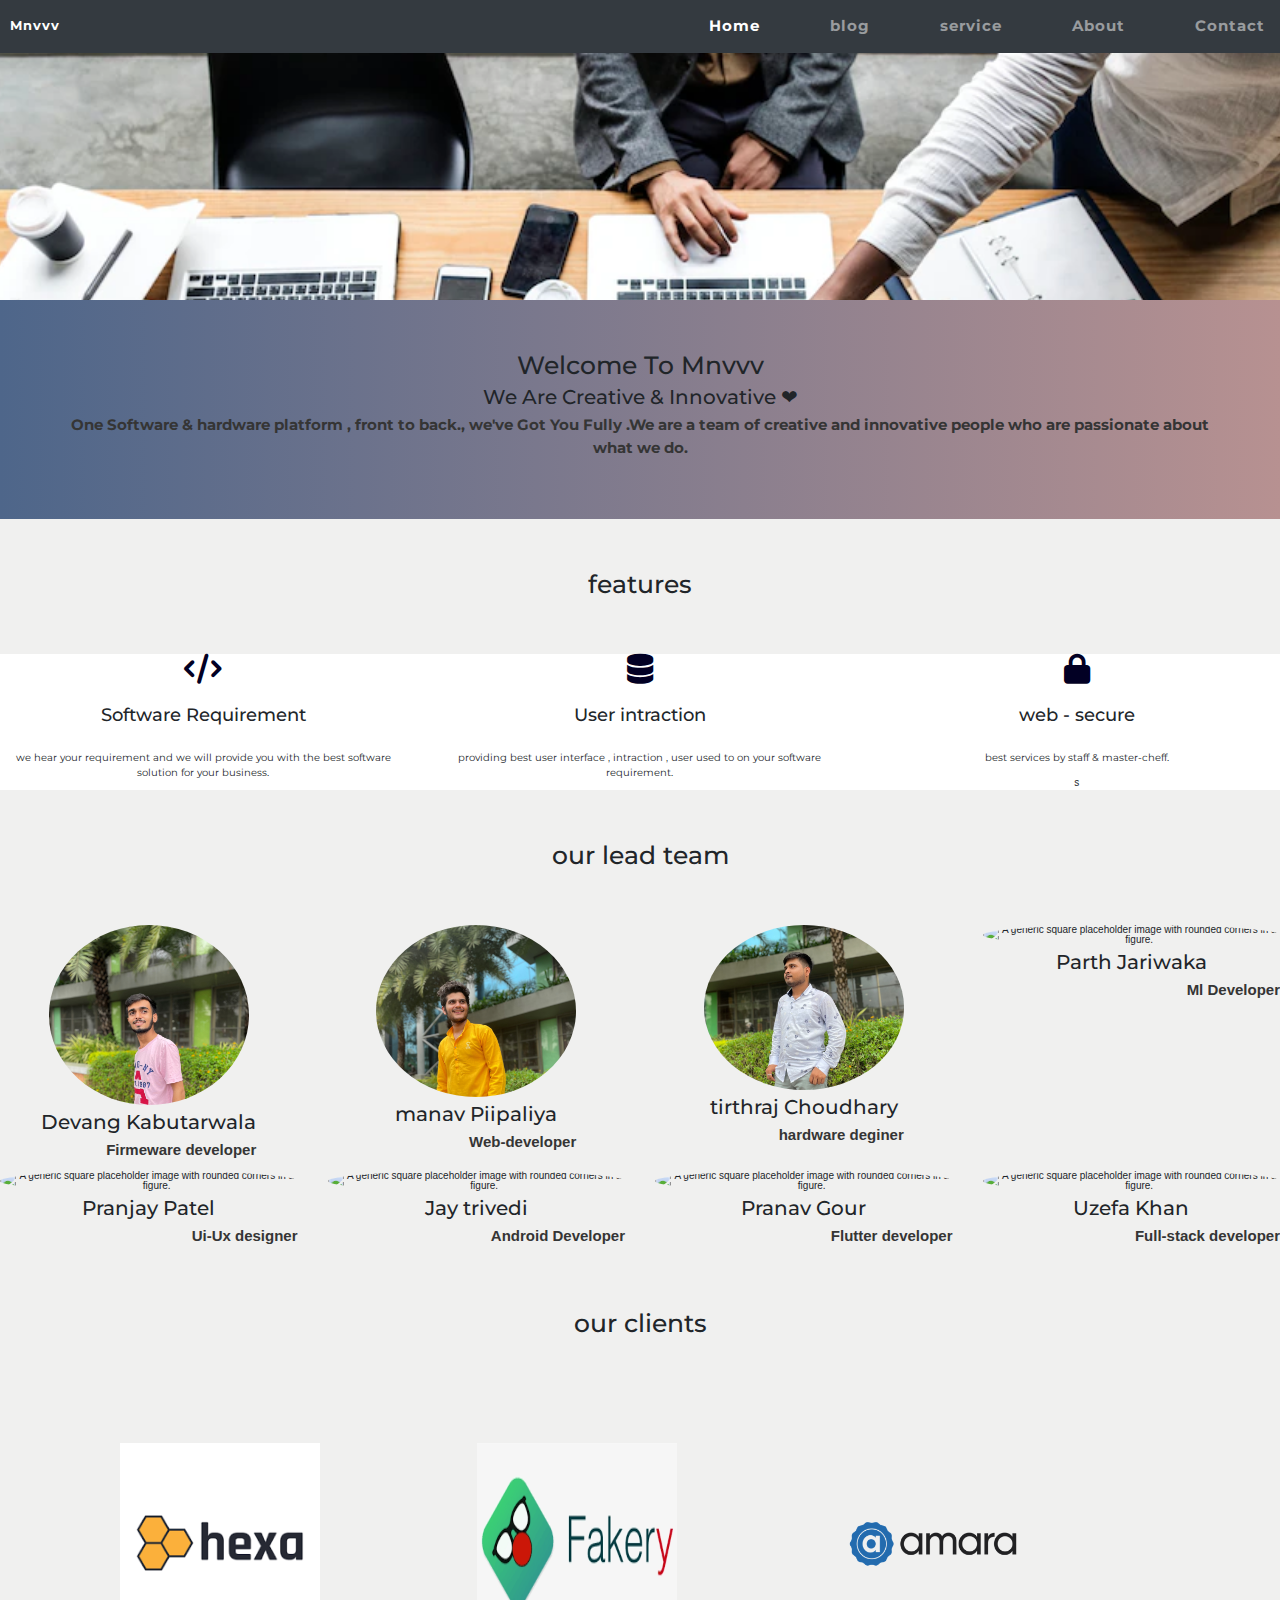
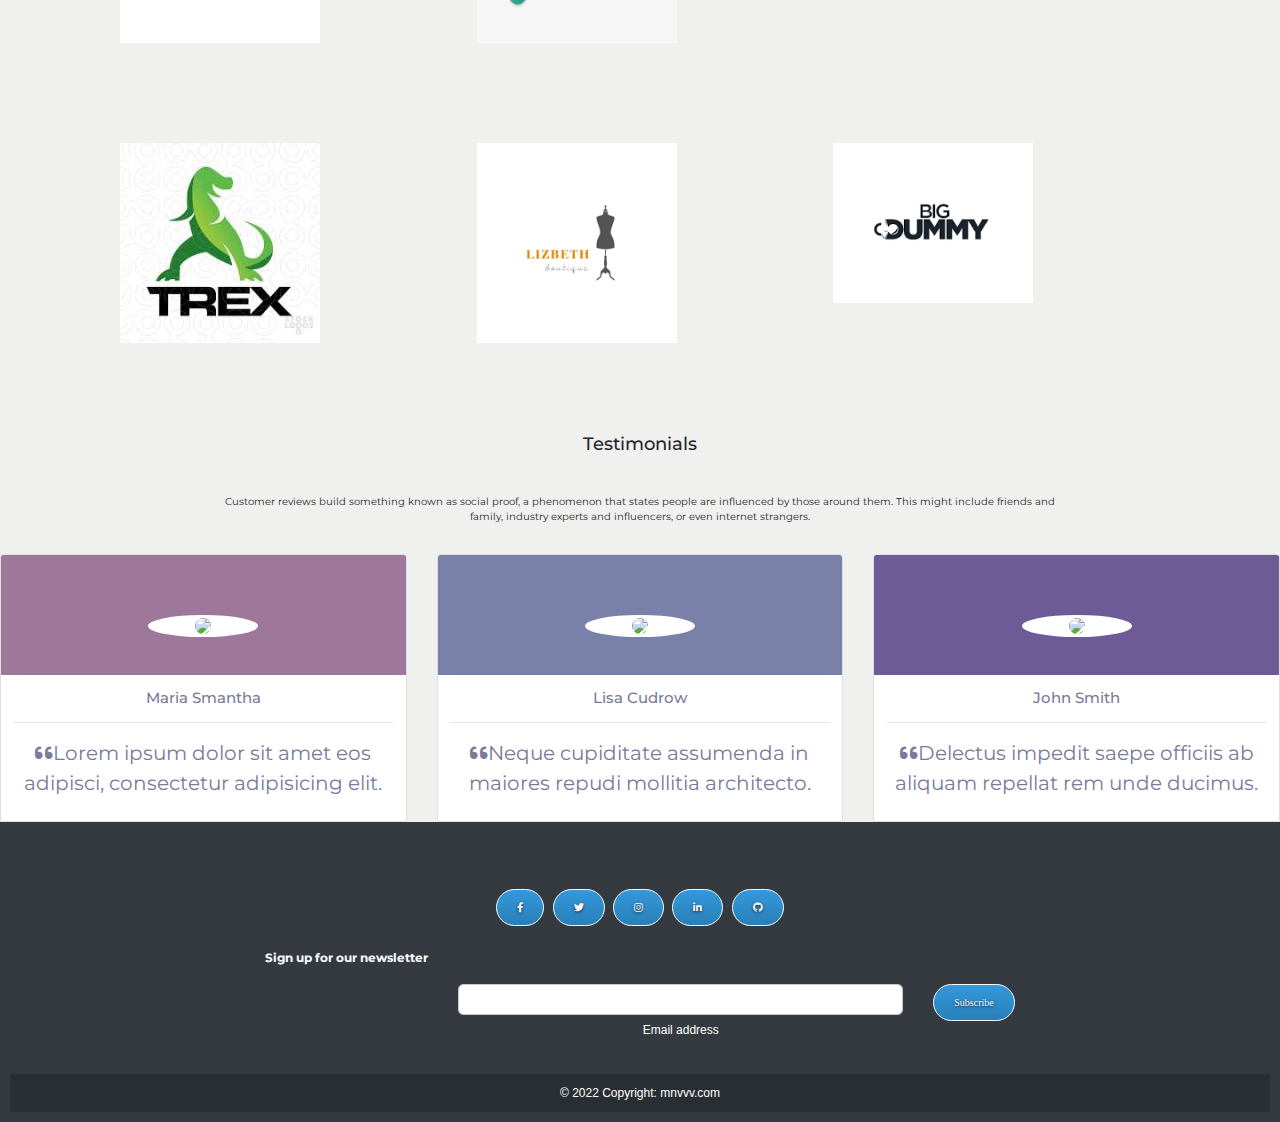
==== index.html @ 1e36822f "company website demo" ====
<!doctype html>
<html lang="en">
  <head>
    <!-- Required meta tags -->
    <meta charset="utf-8">
    <meta name="viewport" content="width=device-width, initial-scale=1, shrink-to-fit=no">

    <!-- Bootstrap CSS -->
   <link rel="stylesheet" href="https://cdn.jsdelivr.net/npm/bootstrap@4.0.0/dist/css/bootstrap.min.css" integrity="sha384-Gn5384xqQ1aoWXA+058RXPxPg6fy4IWvTNh0E263XmFcJlSAwiGgFAW/dAiS6JXm" crossorigin="anonymous">
  <link rel="stylesheet" href="style.css" type="text/css">





  <link href="img/favicon (5).ico" rel="icon">


  <!-- font awesome ico  -->
  <link href="https://cdnjs.cloudflare.com/ajax/libs/font-awesome/6.0.0/css/all.min.css" rel="stylesheet">
    <title>mnvvvv</title>





  </head>
  <body>

 <!--  ---- bg image --------------------------->



  
        <!-- =-----------------------------------------
            ---------------------------------------------------navbar                -------------------------------- -->
    <nav class="navbar navbar-expand-lg navbar-dark bg-dark">
        <a class="navbar-brand" href="#"> Mnvvv</a>
        <button class="navbar-toggler" type="button" data-toggle="collapse" data-target="#navbarSupportedContent" aria-controls="navbarSupportedContent" aria-expanded="false" aria-label="Toggle navigation">
          <span class="navbar-toggler-icon"></span>
        </button>
      
        <div class="collapse navbar-collapse text-center" id="navbarSupportedContent">
          <ul class="navbar-nav ml-auto ">
            <li class="nav-item active">
              <a class="nav-link" href="index.html">Home <span class="sr-only">(current)</span></a>
            </li>

        
            <li class="nav-item">
                <a class="nav-link" href="blog.html">blog</a>
            </li>

            <li class="nav-item">
              <a class="nav-link" href="service.html">service</a>
            </li>
           
            <li class="nav-item">
              <a class="nav-link " href="about.html">About</a>
            </li>

            
            <li class="nav-item">
                <a class="nav-link" href="contact.html">Contact</a>
            </li>


          </ul>
         
        </div>
      </nav>

      <div class="bg-img">
      </div>


      <!-- <div class="container text-center hero-txt"> -->

        <section class="section text-center">
          <div class="text"></div>
          <h1 class="header-txt">Welcome To  Mnvvv</h1>
          <h2>  We  Are Creative & Innovative  &#10084;</h2>
          <p class="para">
           One Software  & hardware platform , front to back., we've  Got You Fully .We are a team of creative and innovative people who are passionate about what we do.
          </p>
  

        </section>

        


        <section id="features">
 
 
       <div class="container text-center">
          <h1>   features</h1>
          </div>
        
            <!-- grid layout for responsive   -->
            <div class="row text-center">
      
              <!-- total -->
              <div class="col-lg-4 col-md-6 col-sm-12" style="background-color:rgb(255, 255, 255)">
                
                <i class="fa-solid fa-code"></i>
                <h3 class="content">  Software Requirement </h3>

                 <p class=""> we  hear your requirement and we will provide you with the best software solution for your business. </p>
              </div>
      
              <div class="col-lg-4 col-md-6 col-sm-12" style="background-color:rgb(255, 255, 255)">
                
                <i class="fa-solid fa-database"></i>
                <h3 class="content">User intraction </h3>
                <p class="">  providing best user interface  , intraction , user used to  on your software requirement.</p>
           
              </div>
      
              <div class="col-lg-4  col-md-6 col-sm-12 " style="background-color:rgb(255, 255, 255)">
               
                <i class="fa-solid fa-lock"></i>
                 <h3 class="content">  web - secure </h3>
              <p class=""> best services by staff & master-cheff.</p>s
          
              </div>
      
            </div>
      




           
        </section>

 <!-------------------------our teamm                  --------------->
            

        <section class="team">

          <div class="container text-center">
            <h1>  our lead team</h1>
          </div>

          <div class="row text-center">

            <div class="col-lg-3 col-md-6 col-sm-12">

              <figure class="figure">
                <img src="img/t2.JPG" height="200rem"  width="200rem" class="figure-img img-fluid rounded-circle" alt="A generic square placeholder image with rounded corners in a figure.">
                 <h2>Devang Kabutarwala</h2>
               
                <figcaption class="figure-caption text-right">Firmeware developer</figcaption>
              </figure>
            
            </div>


            <div class="col-lg-3 col-md-6 col-sm-12">
              <figure class="figure">
              
                <img src="img/t1.JPG"   height="200rem"  width="200rem" class="figure-img img-fluid rounded-circle" alt="A generic square placeholder image with rounded corners in a figure.">
                <h2> manav Piipaliya </h2>
                <figcaption class="figure-caption text-right">Web-developer </figcaption>
              </figure>
            
            </div>

          
            <div class="col-lg-3 col-md-6 col-sm-12">

              <figure class="figure">

              
            <img src="img/t3.JPG"  height="200rem"  width="200rem"  class="figure-img img-fluid rounded-circle" alt="A generic square placeholder image with rounded corners in a figure.">
            <h2> tirthraj Choudhary</h2>
            <figcaption class="figure-caption text-right">hardware deginer </figcaption>
             </figure>
            
            </div>


            <div class="col-lg-3 col-md-6 col-sm-12">

              <figure class="figure">

               
            <img src="img/t4.JPG"  height="200rem"  width="200rem"  class="figure-img img-fluid rounded-circle" alt="A generic square placeholder image with rounded corners in a figure.">
            <h2>  Parth Jariwaka</h2>
            <figcaption class="figure-caption text-right">  Ml Developer</figcaption>
             </figure>
            
            </div>

          </div>


        </section>


        <!-------- our team secound row   -->



        <section class="team">

         

          <div class="row text-center">

            <div class="col-lg-3 col-md-6 col-sm-12">

              <figure class="figure">
                <img src="img/t5.JPG" height="200rem"  width="200rem" class="figure-img img-fluid rounded-circle" alt="A generic square placeholder image with rounded corners in a figure.">
                 <h2>Pranjay Patel</h2>
               
                <figcaption class="figure-caption text-right">Ui-Ux  designer </figcaption>
              </figure>
            
            </div>


            <div class="col-lg-3 col-md-6 col-sm-12">
              <figure class="figure">
              
                <img src="img/t6.JPG"   height="200rem"  width="200rem" class="figure-img img-fluid rounded-circle" alt="A generic square placeholder image with rounded corners in a figure.">
                <h2> Jay trivedi </h2>
                <figcaption class="figure-caption text-right"> Android Developer </figcaption>
              </figure>
            
            </div>

          
            <div class="col-lg-3 col-md-6 col-sm-12">

              <figure class="figure">

              
            <img src="img/t7.JPG"  height="200rem"  width="200rem"  class="figure-img img-fluid rounded-circle" alt="A generic square placeholder image with rounded corners in a figure.">
            <h2> Pranav Gour </h2>
            <figcaption class="figure-caption text-right">Flutter developer</figcaption>
             </figure>
            
            </div>


            <div class="col-lg-3 col-md-6 col-sm-12">

              <figure class="figure">

               
            <img src="img/t8.JPG"  height="200rem"  width="200rem"  class="figure-img img-fluid rounded-circle" alt="A generic square placeholder image with rounded corners in a figure.">
            <h2> Uzefa Khan</h2>
            <figcaption class="figure-caption text-right"> Full-stack developer </figcaption>
             </figure>
            
            </div>

          </div>


        </section>
 



        <!----------------------clieants =---------------------------->

       

          <div class="container text-center">
            <h1>  our clients</h1>
          </div>

         
<!----first row -->

        <div class="container">
          <div class="row">
            <div class="col-sm">
           <img src="img/c1.png" height="200rem"  width="200rem" class="img-fluid" alt="">
            </div>
            <div class="col-sm">
             <img src="img/c2.png" height="200rem"  width="200rem class="img-fluid" alt="">
            </div>
            <div class="col-sm">
            <img src="img/c3.png"height="200rem"  width="200rem class="img-fluid" alt="">
            </div>
          </div>
        </div>

   <!---- secound row clieant -->
        <div class="container">
          <div class="row">
            <div class="col-sm">
           <img src="img/c4.jpg" height="200rem"  width="200rem" class="img-fluid" alt="">
            </div>
            <div class="col-sm">
             <img src="img/c5.png" height="200rem"  width="200rem" class="img-fluid" alt="">
            </div>
            <div class="col-sm">
            <img src="img/c7.png"height="200rem"  width="200rem "class="img-fluid" alt="">
            </div>
          </div>
        </div>


        


   


        <section>
          <div class="row d-flex justify-content-center">
            <div class="col-md-10 col-xl-8 text-center">
              <h3 class="mb-4">Testimonials</h3>
              <p class="mb-4 pb-2 mb-md-5 pb-md-0">
                Customer reviews build something known as social proof, a phenomenon that states people are influenced by those around them. This might include friends and family, industry experts and influencers, or even internet strangers. 
              </p>
            </div>
          </div>
        
          <div class="row text-center d-flex align-items-stretch">
            <div class="col-md-4 mb-5 mb-md-0 d-flex align-items-stretch">
              <div class="card testimonial-card">
                <div class="card-up" style="background-color: #9d789b;"></div>
                <div class="avatar mx-auto bg-white">
                  <img src="https://mdbcdn.b-cdn.net/img/Photos/Avatars/img%20(1).webp"
                    class="rounded-circle img-fluid" />
                </div>
                <div class="card-body">
                  <h4 class="mb-4">Maria Smantha</h4>
                  <hr />
                  <p class="dark-grey-text mt-4">
                    <i class="fas fa-quote-left pe-2"></i>Lorem ipsum dolor sit amet eos adipisci,
                    consectetur adipisicing elit.
                  </p>
                </div>
              </div>
            </div>
            <div class="col-md-4 mb-5 mb-md-0 d-flex align-items-stretch">
              <div class="card testimonial-card">
                <div class="card-up" style="background-color: #7a81a8;"></div>
                <div class="avatar mx-auto bg-white">
                  <img src="https://mdbcdn.b-cdn.net/img/Photos/Avatars/img%20(2).webp"
                    class="rounded-circle img-fluid" />
                </div>
                <div class="card-body">
                  <h4 class="mb-4">Lisa Cudrow</h4>
                  <hr />
                  <p class="dark-grey-text mt-4">
                    <i class="fas fa-quote-left pe-2"></i>Neque cupiditate assumenda in maiores
                    repudi mollitia architecto.
                  </p>
                </div>
              </div>
            </div>
            <div class="col-md-4 mb-0 d-flex align-items-stretch">
              <div class="card testimonial-card">
                <div class="card-up" style="background-color: #6d5b98;"></div>
                <div class="avatar mx-auto bg-white">
                  <img src="https://mdbcdn.b-cdn.net/img/Photos/Avatars/img%20(9).webp"
                    class="rounded-circle img-fluid" />
                </div>
                <div class="card-body">
                  <h4 class="mb-4">John Smith</h4>
                  <hr />
                  <p class="dark-grey-text mt-4">
                    <i class="fas fa-quote-left pe-2"></i>Delectus impedit saepe officiis ab
                    aliquam repellat rem unde ducimus.
                  </p>
                </div>
              </div>
            </div>
          </div>
        </section>




        <!--------------------------------footer ------------------
        -------------------------------------footer----------
      p---------------------------------------------------------------------
    \------------------------------------------------------------------------------>

    <!-- Footer -->
<footer class="bg-dark text-center text-white">
  <!-- Grid container -->
  <div class="container p-4">
    <!-- Section: Social media -->
    <section class="mb-4">
      <!-- Facebook -->
      <a class="btn btn-outline-light btn-floating m-1"  href="https://www.facebook.com/manav.pipaliya.9"  role="button"
        ><i class="fab fa-facebook-f"></i
      ></a>

      <!-- Twitter -->
      <a class="btn btn-outline-light btn-floating m-1" href="https://www.twitter.com/Officialmnv1" role="button"
        ><i class="fab fa-twitter"></i
      ></a>

     

      <!-- Instagram -->
      <a class="btn btn-outline-light btn-floating m-1" href="https://www.instagram.com/_official_mnv"  role="button"
        ><i class="fab fa-instagram"></i
      ></a>

      <!-- Linkedin -->
      <a class="btn btn-outline-light btn-floating m-1" href="https://www.linkedin.com/in/manav-pipaliya-145976219/" role="button"
        ><i class="fab fa-linkedin-in"></i
      ></a>

      <!-- Github -->
      <a class="btn btn-outline-light btn-floating m-1" href="https://github.com/Manavpipaliya/" role="button"
        ><i class="fab fa-github"></i
      ></a>
    </section>
    <!-- Section: Social media -->

    <!-- Section: Form -->
    <section class="">
      <form action="">
        <!--Grid row-->
        <div class="row d-flex justify-content-center">
          <!--Grid column-->
          <div class="col-auto">
            <p class="pt-2">
              <strong>Sign up for our newsletter</strong>
            </p>
          </div>
          <!--Grid column-->

          <!--Grid column-->
          <div class="col-md-5 col-12">
            <!-- Email input -->
            <div class="form-outline form-white mb-4">
              <input type="email" id="form5Example21" class="form-control" />
              <label  mailto

              class="form-label" for="form5Example21">Email address</label>
            </div>
          </div>
          <!--Grid column-->

          <!--Grid column-->
          <div class="col-auto">
            <!-- Submit button -->
            <button type="submit" class="btn btn-outline-light mb-4">
              Subscribe
            </button>
          </div>
          <!--Grid column-->
        </div>
        <!--Grid row-->
      </form>
    </section>
    <!-- Section: Form -->

    <!-- Section: Text -->
   
    <!-- Section: Text -->

    <!-- Section: Links -->
  </div>
  <!-- Grid container -->

  <!-- Copyright -->
  <div class="text-center p-3" style="background-color: rgba(0, 0, 0, 0.2);">
    © 2022 Copyright:
    <a class="text-white" href="">mnvvv.com</a>
  </div>
  <!-- Copyright -->
</footer>
      

 
    <!-- jQuery first, then Popper.js, then Bootstrap JS -->
    <script src="https://code.jquery.com/jquery-3.2.1.slim.min.js" integrity="sha384-KJ3o2DKtIkvYIK3UENzmM7KCkRr/rE9/Qpg6aAZGJwFDMVNA/GpGFF93hXpG5KkN" crossorigin="anonymous"></script>
    <script src="https://cdn.jsdelivr.net/npm/popper.js@1.12.9/dist/umd/popper.min.js" integrity="sha384-ApNbgh9B+Y1QKtv3Rn7W3mgPxhU9K/ScQsAP7hUibX39j7fakFPskvXusvfa0b4Q" crossorigin="anonymous"></script>
    <script src="https://cdn.jsdelivr.net/npm/bootstrap@4.0.0/dist/js/bootstrap.min.js" integrity="sha384-JZR6Spejh4U02d8jOt6vLEHfe/JQGiRRSQQxSfFWpi1MquVdAyjUar5+76PVCmYl" crossorigin="anonymous"></script>
  </body>
</html>
---- style.css ----
@import url('https://fonts.googleapis.com/css2?family=Montserrat:ital,wght@0,700;1,500&family=Pacifico&display=swap');

.nav-item:hover {
    gap: 20rem;
    color: #fff;


}

.navbar-nav{
  gap: 6rem;

}
.navbar{
    background-color: #fff;
    color: #000;
    font-family: 'Montserrat', sans-serif;
    font-size: 1.5rem;
    font-weight: 700;
    letter-spacing: 1px;
    padding: 1rem;
    position: fixed;
    top: 0;
    width: 100%;
    z-index: 1;
}

.bg-img{
    background-image: url("img/dev.jpg");
    background-size: cover;
    background-position: center;
    background-repeat: no-repeat;
    height: 30rem;
    width: 100%;  
    background-attachment: fixed;


}

.header-text{
    color: #fff;
    font-size: 3rem;
    font-weight: bold;
   
}

.hero-txt{
    color:rgb(35, 34, 34);
    font-size: 1.5rem;
    font-weight: bold;
  
    /* background: rgb(2,0,36);
    background: linear-gradient(90deg, rgba(2,0,36,0.12000255424435402) 0%, rgba(215,219,225,1) 0%, rgba(0,255,245,1) 100%); */

}

.section{
    padding:5rem;
    background: rgb(2,0,36);
background: linear-gradient(90deg, rgba(2,0,36,0.12000255424435402) 0%, rgb(78, 102, 138) 0%, rgb(183, 145, 145) 100%);
}

.para{
    color: rgb(53, 53, 53);
    font-size: 1.5rem;
    font-weight: bold;
   
}

h1,h2,h3,h4,h5,h6,p {
    font-family: 'Montserrat', sans-serif;

}




.features{
    background-color: rgb(229, 255, 196);
    padding: 6rem;
    margin-top: 6rem;
}


.fa-solid{
    font-size: 3rem;
    color: rgb(2,0,36);
}
.fa-lock:hover  {
    color:#d3c938;

}
.fa-database:hover{
    color:#d3c938;
    
}
.fa-code:hover{
    color:#d3c938;
}

.container{
    padding: 5rem;
}
.content{
    padding: 2rem;
}

.figure-caption{
    color: rgb(53, 53, 53);
    font-size: 1.5rem;
    font-weight: bold;
}



.testimonial-card .card-up { height: 120px; overflow: hidden; border-top-left-radius:
    0.25rem; border-top-right-radius: 0.25rem; } .testimonial-card .avatar { width: 110px;
    margin-top: -60px; overflow: hidden; border: 3px solid #fff; border-radius: 50%; }




    /***********************************************************
    *********************************************
    *************************************************
                                                   blog page csss *****************************************************/

    .title{
        text-align: center;
        justify-content: center;
        align-items: center;
        
        flex: column;
    }
    /* .wel{
        font-size: 1rem;
        font-weight: bold;
        color: rgb(2,0,36);
        text-align: center;
        
    } */

    ul{
        list-style-type: none;
        padding: 0;
        margin: 0;
    }


    .post-img{
       
        height:15rem;
        width: 30rem;
        /* border-radius: 50%; */
    }
    .tag{
        text-align: center;
    }

    .header-img{
        background-image:url("img/hero1.jpg"); 
        background-size: cover;
        background-position: center;
        justify-content: center;
        align-items: center;
        opacity: 0.8;
    }
    .animation{
       color: rgb(0, 0, 0);
       text-align: center;
       font-weight: bold;
         

    }


    .btn {
        background: #3498db;
        background-image: -webkit-linear-gradient(top, #3498db, #2980b9);
        background-image: -moz-linear-gradient(top, #3498db, #2980b9);
        background-image: -ms-linear-gradient(top, #3498db, #2980b9);
        background-image: -o-linear-gradient(top, #3498db, #2980b9);
        background-image: linear-gradient(to bottom, #3498db, #2980b9);
        -webkit-border-radius: 28;
        -moz-border-radius: 28;
        border-radius: 28px;
        text-shadow: 0px 1px 3px #292229;
        font-family: Georgia;
        color: #f7f7f7;
        font-size: px;
        padding: 10px 20px 10px 20px;
        text-decoration: none;
      }
      
      .btn:hover {
        background: #172a36;
        background-image: -webkit-linear-gradient(top, #172a36, #f2f2f2);
        background-image: -moz-linear-gradient(top, #172a36, #f2f2f2);
        background-image: -ms-linear-gradient(top, #172a36, #f2f2f2);
        background-image: -o-linear-gradient(top, #172a36, #f2f2f2);
        background-image: linear-gradient(to bottom, #172a36, #f2f2f2);
        text-decoration: none;
      }

    :root {
        --bg-size: 100% 100%;
        --main_color: #fff;
        --title: 'Josefin Sans', sans-serif;
        --font-para: 'David Libre', serif;
        --btn-color: #bbe1fa;
        --btn-font-color: #000;
        --btn-font: 1.5rem;
        --eff: .3s all ease;
    }

    html {
        font-size: 62.5%;
    }
    
    /* p,
    label,
    input::placeholder {
        font-size: 1.9rem;
        line-height: 170%;
        color: #6c757d;
    } */
    
    figure img,
    .fab,
    .fas {
        transition: var(--eff);
    }
    
    a,
    a:hover {
        text-decoration: none;
        cursor: pointer;
    }
    
    body {
        background: hsl(84, 3%, 94%);
    }
    
    .main_heading {
        font-family: var(--title);
        font-weight: bold;
        font-size: 5rem;
        color: #000;
    }
    
    .main_heading__para {
        font-size: 2.2rem;
    }
    .main_header{
        margin:5rem;
    }
    
    .main_header__div {
        height: calc(100vh - 50vh);
        background-image: linear-gradient(to right, rgba(0, 0, 0, 0.8) 50%, rgba(0, 0, 0, 0)), url('img/hero1.jpg');
        background-size: var(--bg-size);
    }
    
    .main_header__div p {
        font-weight: bold;
        /* font-size: 3.5rem; */
        font-family: var(--title);
        color: var(--main_color);
        padding-bottom: 1rem;
        margin-bottom: 0;
    }
    
    .main_header__div h2 {
        font-size: rem;
        font-weight: bold;
        font-family: var(--title);
        color: var(--main_color);
        padding-bottom: 2rem;
        transition: var(--eff);
    }
    
    .main_header__div span {
        font-family: var(--title);
    }
    
    .animateWord div {
        overflow: hidden;
        position: relative;
        float: right;
        height: 8rem;
        padding-top: 1rem;
        margin-top: -1rem;
    }
    
    .animateWord div li {
        font-weight: bold;
        padding: 0 1rem;
        height: 4.5rem;
        margin-bottom: 4.5rem;
        display: block;
        font-family: var(--title);
    }
    
    .flip {
        -webkit-animation: flip4 10s cubic-bezier(0.23, 1, 0.32, 1.2) infinite;
        animation: flip4 10s cubic-bezier(0.23, 1, 0.32, 1.2) infinite;
    }
    
    @-webkit-keyframes flip4 {
        0% {
            margin-top: -360px;
        }
    
        5% {
            margin-top: -270px;
        }
    
        25% {
            margin-top: -270px;
        }
    
        30% {
            margin-top: -180px;
        }
    
        50% {
            margin-top: -180px;
        }
    
        55% {
            margin-top: -90px;
        }
    
        75% {
            margin-top: -90px;
        }
    
        80% {
            margin-top: 0px;
        }
    
        99.99% {
            margin-top: 0px;
        }
    
        100% {
            margin-top: -270px;
        }
    
    }
    
    @keyframes flip4 {
        0% {
            margin-top: -360px;
        }
    
        5% {
            margin-top: -270px;
        }
    
        25% {
            margin-top: -270px;
        }
    
        30% {
            margin-top: -180px;
        }
    
        50% {
            margin-top: -180px;
        }
    
        55% {
            margin-top: -90px;
        }
    
        75% {
            margin-top: -90px;
        }
    
        80% {
            margin-top: 0px;
        }
    
        99.99% {
            margin-top: 0px;
        }
    
        100% {
            margin-top: -270px;
        }
    
    }
    
    .main_header__div button {
        color: var(--btn-font-color);
        border-width: 0;
        font-size: var(--btn-font);
        transition: var(--eff);
        padding: .8rem 2rem;
        background-color: var(--btn-color);
        border-color: var(--btn-color);
        font-family: var(--title);
        outline: none;
    }
    
    .main_header__div button:hover,
    figure img:hover,
    .left_div__reply:hover,
    .left_div__like:hover,
    .subs_btn:hover {
        transform: translateY(-0.5rem);
        box-shadow: 0 1rem 3rem -1rem rgba(255, 255, 255, 0.7);
    }    
    
    footer{
        background-color: #0b0909;
        padding: 1rem;
        text-align: center;
        font-size: 1.2rem;
        font-family: var(--title);
       color:  rgba(0, 0, 0, 0.2);
    }

    /* .meeting{
       opacity: 0.8;
 width: 100%;
    height: 60%;
    }

.container-header{
    text-align: center;
    margin-top: 20rem;
    background-image: url('img/meet.jpg');
    height: 200rem; 
    background-repeat: no-repeat;
} */

.meeting{
    background-image: url('img/meet.jpg');
    height: 500rem;
    width:800rem;
    background-repeat: no-repeat;
}



/* about page */

/* .meeting {
  

    background-image:  url('img/meet.jpg');
    height: 500rem;
    width:800rem;
} */


.header-content{
    margin:30rem;
    text-align: center;
    background-image: url('img/hero1.jpg');
    background-size: cover;
    background-repeat: no-repeat;
    background-position: center;
    height: 5rem;
    width:10rem;
}


.meeting{
    background-image: url('img/hero.jpg');
 text-align: center;
   width:100%;
   margin-top: 30rem;
    background-repeat: no-repeat;
}

.bg-meet{
    background-image: url("img/meet.jpg");
    background-size: cover;
    background-position: center;
    background-repeat: no-repeat;
    height: 100rem;
    width: 100%;  
    opacity: 0.8;
    background-attachment: fixed;
    

}

.section-meet{
    padding:10rem;
    background: rgb(2,0,36);
background: linear-gradient(90deg, rgba(2,0,36,0.12000255424435402) 0%, rgb(78, 102, 138) 0%, rgb(183, 145, 145) 100%);
}



.meet1{
    background-image: url("img/meet1.jpg");
    background-size: cover;
    background-position: center;
    background-repeat: no-repeat;
    height: 50rem;
    width: 100%;  
    opacity: 0.8;
    background-attachment: fixed;
    


}
.meet-header{
    font-size: 5rem;
    text-align: center;
    color: rgb(122, 122, 154)
}

.meet-content{

  font-size: 1.8rem;
}

.meet2{
    background-image: url("img/meet2.jpg");
    background-size: cover;
    background-position: center;
    background-repeat: no-repeat;
    height: 50rem;
    width: 100%;  
    opacity: 0.8;
    background-attachment: fixed;
    


}

.history{
    text-align: center;
    font-size: 2rem;
  padding: 5rem;
    background: linear-gradient(90deg, rgba(2,0,36,0.12000255424435402) 0%, rgb(24, 53, 96) 0%, rgb(197, 211, 207) 100%);
}


.card-body{
    font-size: 2rem;
    text-align: center;
    color: rgb(122, 122, 154);
}

.mb-4{
    margin-top: 4rem;
}


.que{
    text-align: center;
    padding:5rem;
}

.us{
    height: 20rem;
    width: 20rem;
}
.us-content{
    font-size: 2rem;
    text-align: center;
    color: rgb(122, 122, 154);
}
















@import url('https://fonts.googleapis.com/css2?family=Open+Sans:wght@300;400;600;700;800&display=swap');

*{
    box-sizing: border-box;
    padding: 0;
    margin: 0;
}
body{
    font-family: 'Open Sans', sans-serif;
    line-height: 1.5;
}
.contact-bg{
    height: 40vh;
    background: linear-gradient(rgba(0, 0, 0, 0.5), rgba(0, 0, 0, 0.8)), url(image/contact-bg.jpg);
    background-position: 50% 100%;
    background-repeat: no-repeat;
    background-attachment: fixed;
    text-align: center;
    color: #fff;
    display: flex;
    flex-direction: column;
    justify-content: center;
    align-items: center;
}
.contact-bg h3{
    font-size: 1.3rem;
    font-weight: 400;
}
.contact-bg h2{
    font-size: 3rem;
    text-transform: uppercase;
    padding: 0.4rem 0;
    letter-spacing: 4px;
}
.line div{
    margin: 0 0.2rem;
}
.line div:nth-child(1),
.line div:nth-child(3){
    height: 3px;
    width: 70px;
    background: #f7327a;
    border-radius: 5px;
}
.line{
    display: flex;
    align-items: center;
}
.line div:nth-child(2){
    width: 10px;
    height: 10px;
    background: #f7327a;
    border-radius: 50%;
}
.text{
    font-weight: 300;
    opacity: 0.9;
}
.contact-bg .text{
    margin: 1.6rem 0;
}
.contact-body{
    max-width: 1320px;
    margin: 0 auto;
    padding: 0 1rem;
}
.contact-info{
    margin: 2rem 0;
    text-align: center;
    padding: 2rem 0;
}
.contact-info span{
    display: block;
}
.contact-info div{
    margin: 0.8rem 0;
    padding: 1rem;
}
.contact-info span .fas{
    font-size: 2rem;
    padding-bottom: 0.9rem;
    color: #f7327a;
}
.contact-info div span:nth-child(2){
    font-weight: 500;
    font-size: 1.1rem;
}
.contact-info .text{
    padding-top: 0.4rem;
}
.contact-form{
    padding: 2rem 0;
    border-top: 1px solid #c7c7c7;
}
.contact-form form{
    padding-bottom: 1rem;
}
.form-control{
    width: 100%;
    border: 1.5px solid #c7c7c7;
    border-radius: 5px;
    padding: 0.7rem;
    margin: 0.6rem 0;
    font-family: 'Open Sans', sans-serif;
    font-size: 1rem;
    outline: 0;
}
.form-control:focus{
    box-shadow: 0 0 6px -3px rgba(48, 48, 48, 1);
}
.contact-form form div{
    display: grid;
    grid-template-columns: repeat(2, 1fr);
    column-gap: 0.6rem;
}
.send-btn{
    font-family: 'Open Sans', sans-serif;
    font-size: 1rem;
    text-transform: uppercase;
    color: #fff;
    background: #f7327a;
    border: none;
    border-radius: 5px;
    padding: 0.7rem 1.5rem;
    cursor: pointer;
    transition: all 0.4s ease;
}
.send-btn:hover{
    opacity: 0.8;
}
.contact-form > div img{
    width: 85%;
}
.contact-form > div{
    margin: 0 auto;
    text-align: center;
}
.contact-footer{
    padding: 2rem 0;
    background: #000;
}
.contact-footer h3{
    font-size: 1.3rem;
    color: #fff;
    margin-bottom: 1rem;
    text-align: center;
}
.social-links{
    display: flex;
    justify-content: center;
}
.social-links a{
    text-decoration: none;
    width: 40px;
    height: 40px;
    color: #fff;
    border: 2px solid #fff;
    border-radius: 50%;
    display: flex;
    justify-content: center;
    align-items: center;
    margin: 0.4rem;
    transition: all 0.4s ease;
}
.social-links a:hover{
    color: #f7327a;
    border-color: #f7327a;
}

@media screen and (min-width: 768px){
    .contact-bg .text{
        width: 70%;
        margin-left: auto;
        margin-right: auto;
    }
    .contact-info{
        display: grid;
        grid-template-columns: repeat(2, 1fr);
    }
}

@media screen and (min-width: 992px){
    .contact-bg .text{
        width: 50%;
    }
    .contact-form{
        display: grid;
        grid-template-columns: repeat(2, 1fr);
        align-items: center;
    }
}

@media screen and (min-width: 1200px){
    .contact-info{
        grid-template-columns: repeat(4, 1fr);
    }
} 




    /* background-size: cover;
    background-position: center;
     color:#fff !important;
    background-image:linear-gradient(rgba(0, 0, 0, 0.5), rgba(0, 0, 0, 0.8)), url('img/service.jpg') ;
} */

/* .service{
    text-align: center;
    padding: 100rem;
    background-repeat: no-repeat;
    background-image: url('img/service.jpg');
} */

.service{
    text-align: center;
    background-image: url('img/service.jpg');
    height:20rem;
    width: 80rem;
    background-repeat: no-repeat;
    background-size: cover;
    background-position: center;


}



.services-section{
    background-image: url(img/work.jpg);
    background-size: cover;
    padding: 60px 0;
}

.inner-width{
    width: 100%;
    max-width: 1200px;
    margin: auto;
    padding: 0 20px;
    overflow: hidden;
}

.section-title{
    text-align: center;
    color: #ddd;
    text-transform: uppercase;
    font-size: 40px;
}

.border{
    width: 180px;
    height: 3px;
    background: #060604;
    margin: 40px auto;
}

.services-container{
    display: flex;
    flex-wrap: wrap;
    justify-content: center;
}

.service-box{
    max-width: 33.33%;
    padding: 10px;
    text-align: center;
    color: #ddd;
    cursor: pointer;
}

.service-icon{
    display: inline-block;
    width: 70px;
    height: 70px;
    border: 3px solid #141511;
    color: #b2b8a2;
    transform: rotate(45deg);
    margin-bottom: 30px;
    margin-bottom: 16px;
}
.service-icon i{
    line-height: 70px;
    transform: rotate(-45deg);
    font-size:2.2rem;
}
.service-box:hover .service-icon:hover{
    background: #86897d;
    color: #ddd;
}

.service-title{
    font-family: "Adobe Garamond Pro Bold";
    font-size: 2.2rem;
    text-transform: uppercase;
    margin-bottom: 1rem;
}

.service-desc{
    font-family: "montserrat", sans-serif;
    font-size: 2rem;
}

@media screen and (max-width: 960px){
    .service-box{
        max-width: 45%;
    }
}

@media screen and (max-width: 768px){
    .service-box{
        max-width: 50%;
    }
}

@media screen and (max-width: 480px){
    .service-box{
        max-width: 100%;
    }
}
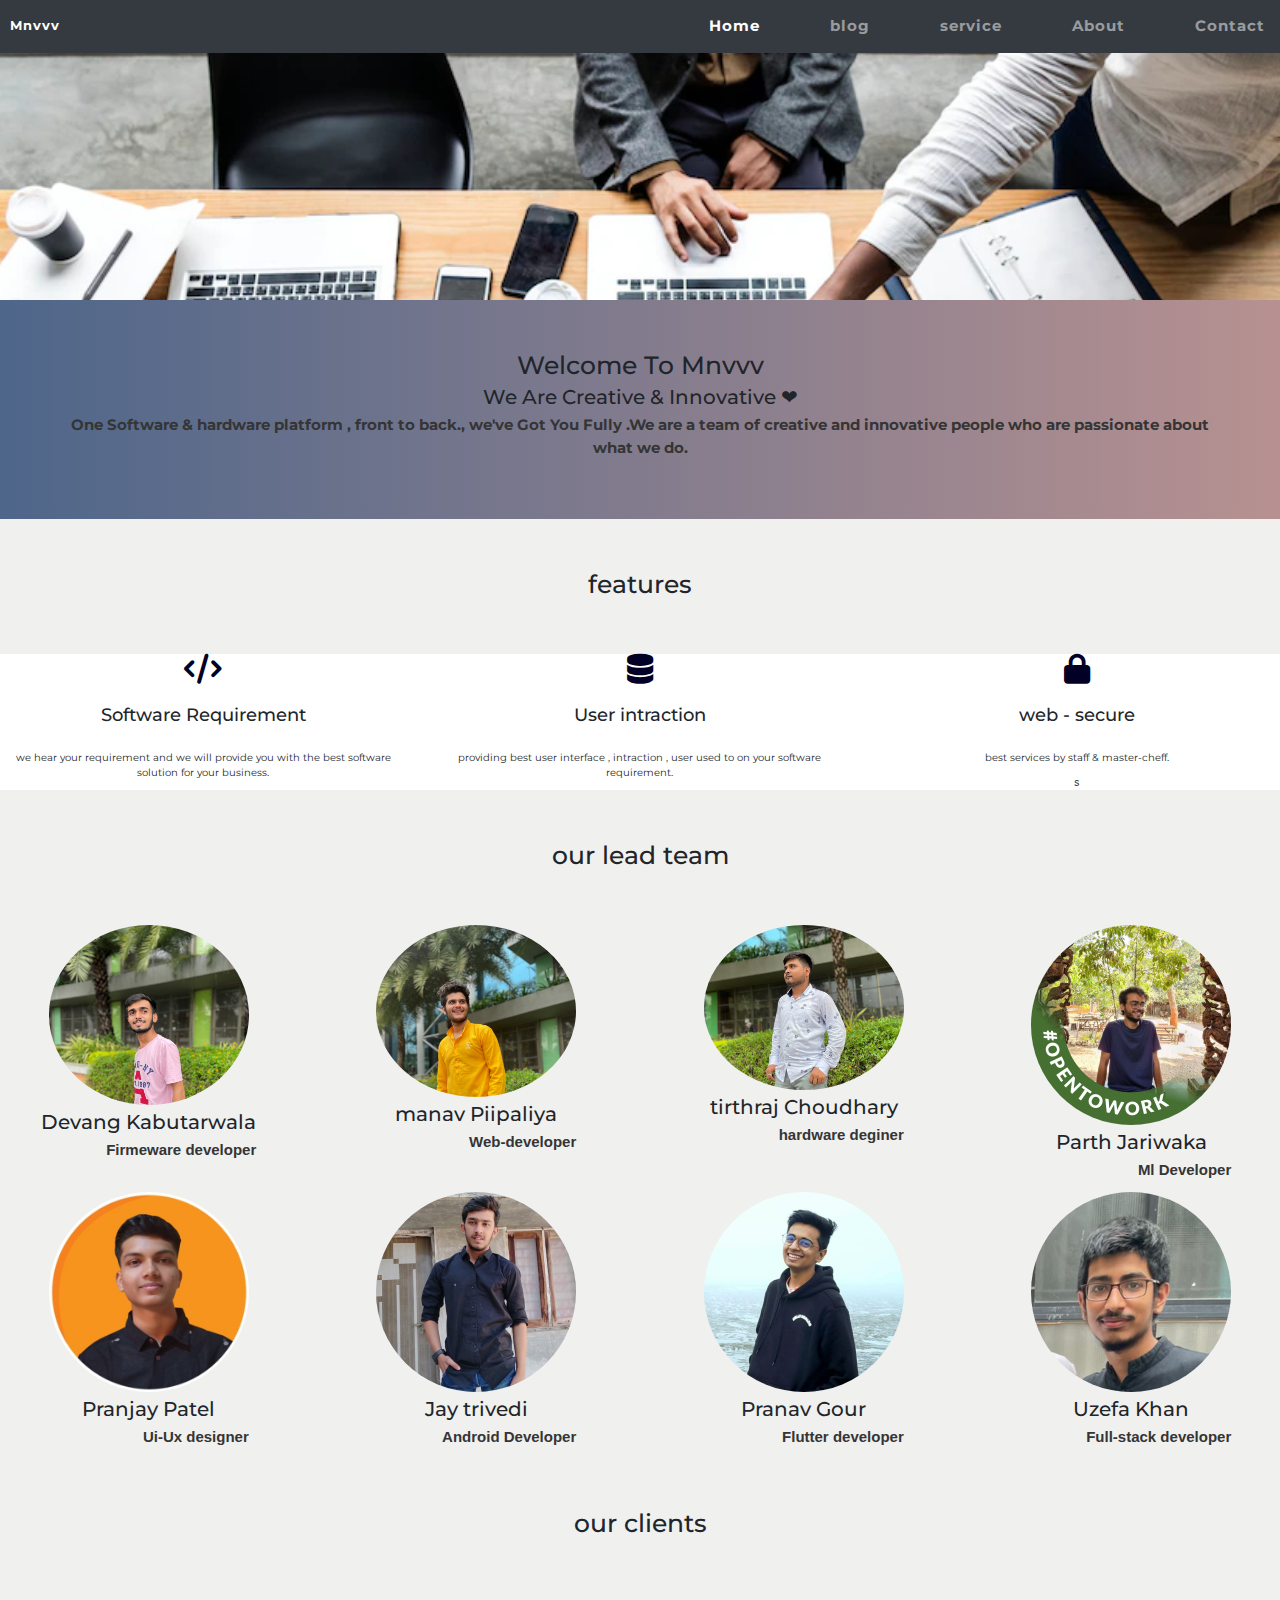
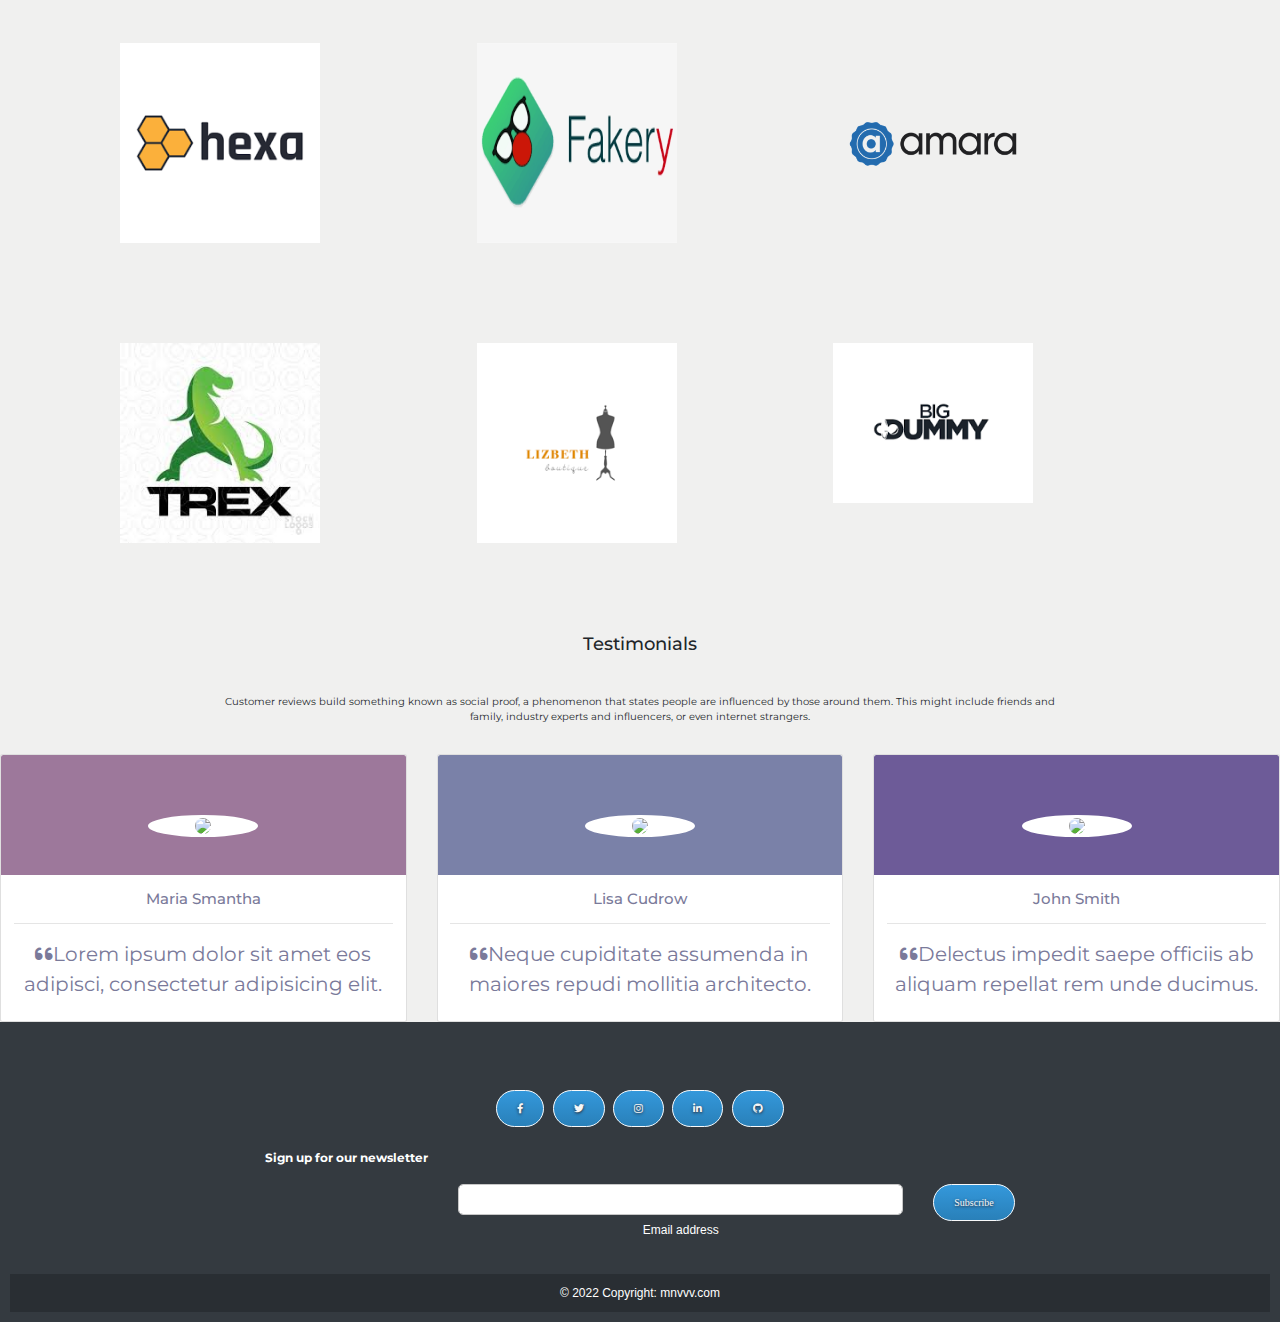
==== commit 26cfea51: "Update index.html" ====
--- a/index.html
+++ b/index.html
@@ -186,7 +186,7 @@
               <figure class="figure">
 
                
-            <img src="img/t4.JPG"  height="200rem"  width="200rem"  class="figure-img img-fluid rounded-circle" alt="A generic square placeholder image with rounded corners in a figure.">
+            <img src="img/t4.jpg"  height="200rem"  width="200rem"  class="figure-img img-fluid rounded-circle" alt="A generic square placeholder image with rounded corners in a figure.">
             <h2>  Parth Jariwaka</h2>
             <figcaption class="figure-caption text-right">  Ml Developer</figcaption>
              </figure>
@@ -212,7 +212,7 @@
             <div class="col-lg-3 col-md-6 col-sm-12">
 
               <figure class="figure">
-                <img src="img/t5.JPG" height="200rem"  width="200rem" class="figure-img img-fluid rounded-circle" alt="A generic square placeholder image with rounded corners in a figure.">
+                <img src="img/t5.jpg" height="200rem"  width="200rem" class="figure-img img-fluid rounded-circle" alt="A generic square placeholder image with rounded corners in a figure.">
                  <h2>Pranjay Patel</h2>
                
                 <figcaption class="figure-caption text-right">Ui-Ux  designer </figcaption>
@@ -224,7 +224,7 @@
             <div class="col-lg-3 col-md-6 col-sm-12">
               <figure class="figure">
               
-                <img src="img/t6.JPG"   height="200rem"  width="200rem" class="figure-img img-fluid rounded-circle" alt="A generic square placeholder image with rounded corners in a figure.">
+                <img src="img/t6.jpg"   height="200rem"  width="200rem" class="figure-img img-fluid rounded-circle" alt="A generic square placeholder image with rounded corners in a figure.">
                 <h2> Jay trivedi </h2>
                 <figcaption class="figure-caption text-right"> Android Developer </figcaption>
               </figure>
@@ -237,7 +237,7 @@
               <figure class="figure">
 
               
-            <img src="img/t7.JPG"  height="200rem"  width="200rem"  class="figure-img img-fluid rounded-circle" alt="A generic square placeholder image with rounded corners in a figure.">
+            <img src="img/t7.jpg"  height="200rem"  width="200rem"  class="figure-img img-fluid rounded-circle" alt="A generic square placeholder image with rounded corners in a figure.">
             <h2> Pranav Gour </h2>
             <figcaption class="figure-caption text-right">Flutter developer</figcaption>
              </figure>
@@ -250,7 +250,7 @@
               <figure class="figure">
 
                
-            <img src="img/t8.JPG"  height="200rem"  width="200rem"  class="figure-img img-fluid rounded-circle" alt="A generic square placeholder image with rounded corners in a figure.">
+            <img src="img/t8.jpg"  height="200rem"  width="200rem"  class="figure-img img-fluid rounded-circle" alt="A generic square placeholder image with rounded corners in a figure.">
             <h2> Uzefa Khan</h2>
             <figcaption class="figure-caption text-right"> Full-stack developer </figcaption>
              </figure>
@@ -482,4 +482,4 @@
     <script src="https://cdn.jsdelivr.net/npm/popper.js@1.12.9/dist/umd/popper.min.js" integrity="sha384-ApNbgh9B+Y1QKtv3Rn7W3mgPxhU9K/ScQsAP7hUibX39j7fakFPskvXusvfa0b4Q" crossorigin="anonymous"></script>
     <script src="https://cdn.jsdelivr.net/npm/bootstrap@4.0.0/dist/js/bootstrap.min.js" integrity="sha384-JZR6Spejh4U02d8jOt6vLEHfe/JQGiRRSQQxSfFWpi1MquVdAyjUar5+76PVCmYl" crossorigin="anonymous"></script>
   </body>
-</html>+</html>
